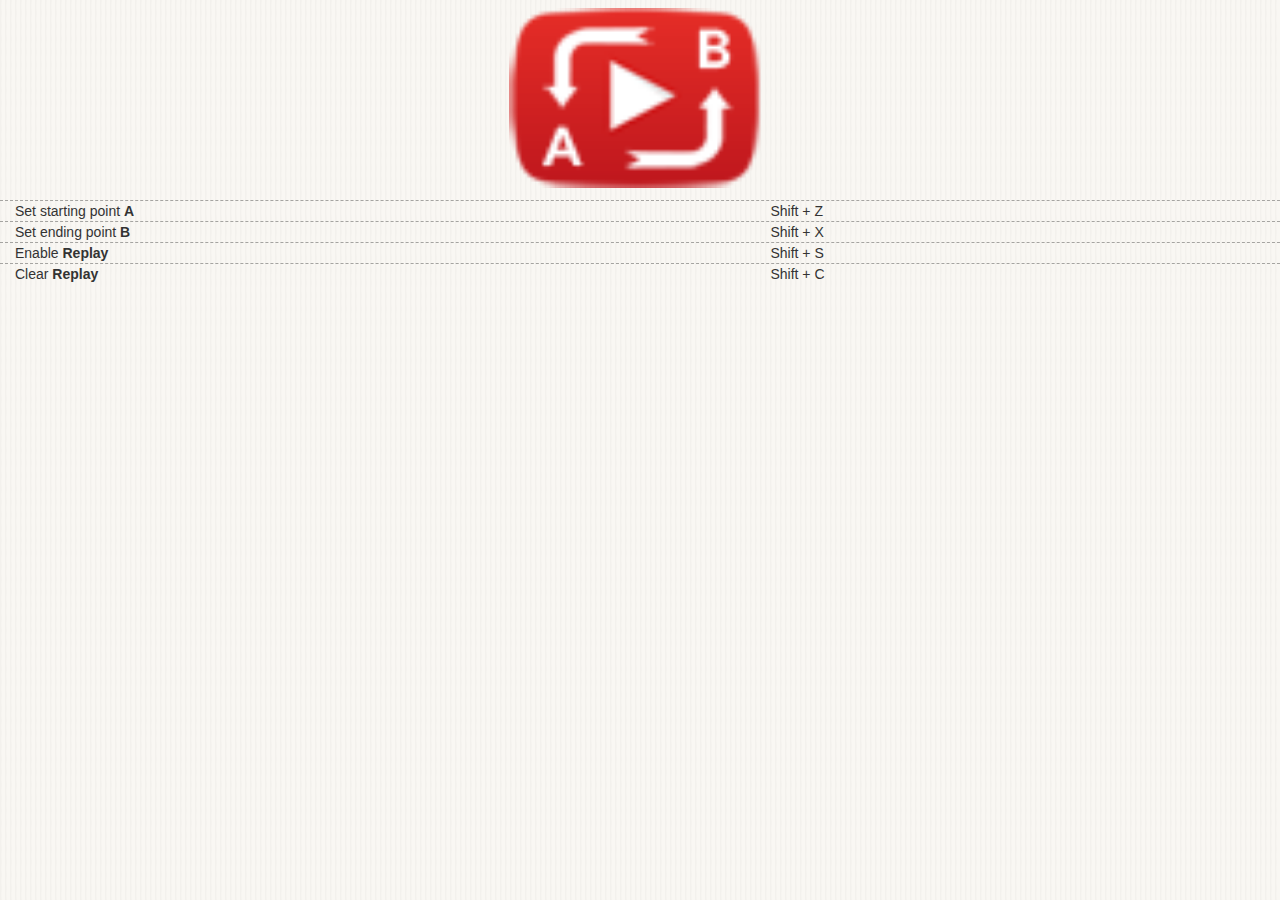
==== html/popup.html @ e7fb39e2 "change icon + add poup" ====
<!DOCTYPE html>
<html lang="en">
<head>
    <meta charset="UTF-8">
    <link rel="stylesheet" href="/css/popup.css">
    <link rel="stylesheet" href="/css/bootstrap.css">
    <title>Popup</title>

</head>
<body>
<div>
    <div id="titletext">
        <img src="/images/autoreplay-48.png" class="logo">
    </div>
    <div class="menu">

        <div class="row item">
            <div class="col-7">
                Set starting point <strong>A</strong>
            </div>
            <div class="col-5">
                Shift + Z
            </div>
        </div>
        <div class="row item">
            <div class="col-7">
                Set ending point <strong>B</strong>
            </div>
            <div class="col-5">
                Shift + X
            </div>
        </div>
        <div class="row item">
            <div class="col-7">
                Enable <strong>Replay</strong>
            </div>
            <div class="col-5">
                Shift + S
            </div>
        </div>
        <div class="row item">
            <div class="col-7">
                Clear <strong>Replay</strong>
            </div>
            <div class="col-5">
                Shift + C
            </div>
        </div>
    </div>


</div>


</body>
</html>
---- css/popup.css ----
body {
    min-width: 250px;
    margin: 0px;
    font-family: Segoe UI, Arial, sans-serif;
    font-size: 13px;
    color: #545454;
    background-color: #f8f6f2;
    background-image: url(/images/background.png);
}
#titletext {
    padding: 8px 8px 2px 0px;
    text-align: center;
}
.logo {
    cursor: pointer;
    height: auto;
    width: 20%;
}
.menu{
    /*padding-left: 20px;*/
    /*padding-top: 10px;*/
    padding: 10px 0px 10px 15px;
}
.item{
    border-top: 1px dashed #a5a4a1;
}
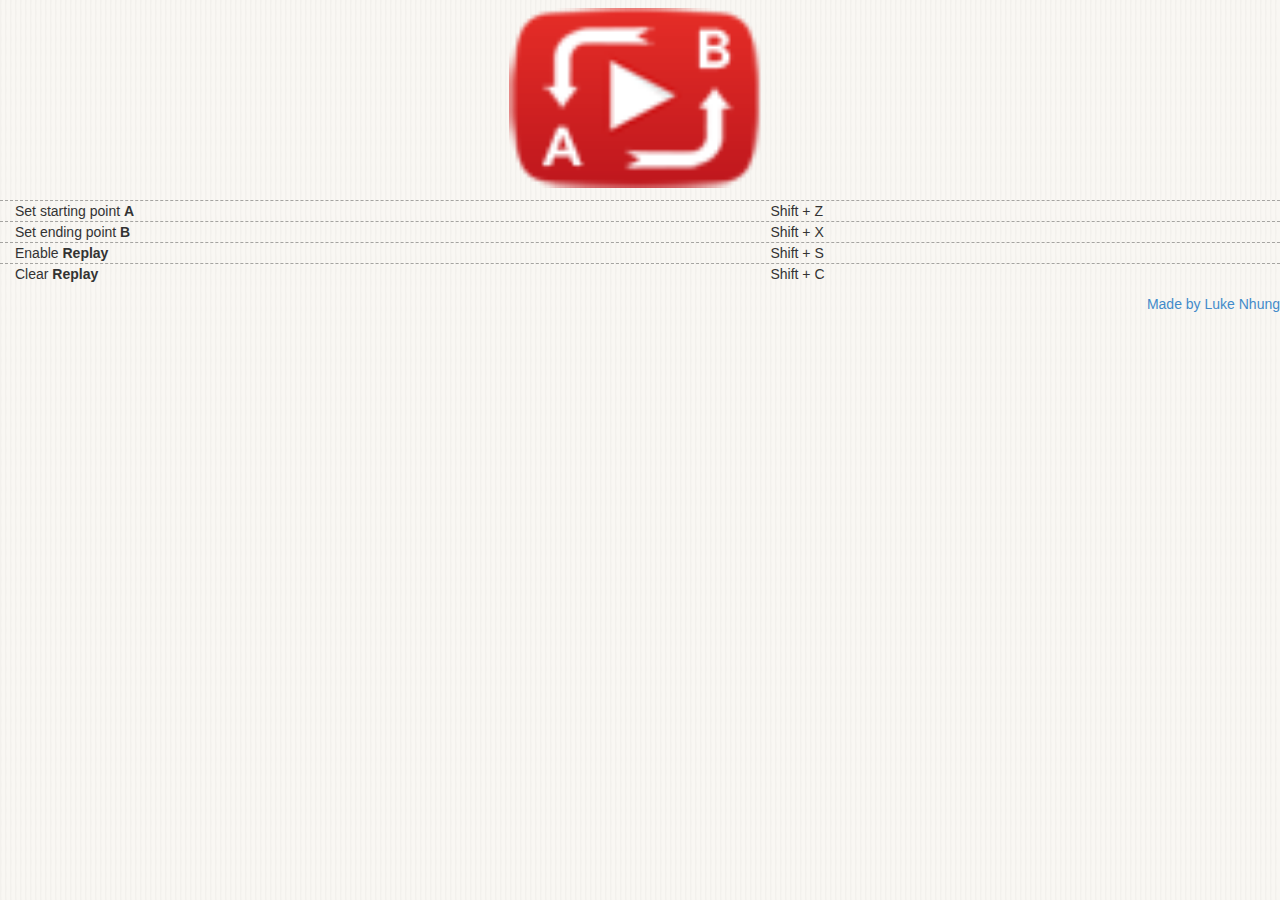
==== commit 9281ea31: "add made by" ====
--- a/html/popup.html
+++ b/html/popup.html
@@ -47,6 +47,9 @@
             </div>
         </div>
     </div>
+    <div id="footer">
+        <a href="">Made by Luke Nhung</a>
+    </div>
 
 
 </div>
--- a/css/popup.css
+++ b/css/popup.css
@@ -23,4 +23,7 @@
 }
 .item{
     border-top: 1px dashed #a5a4a1;
+}
+#footer{
+    float: right;
 }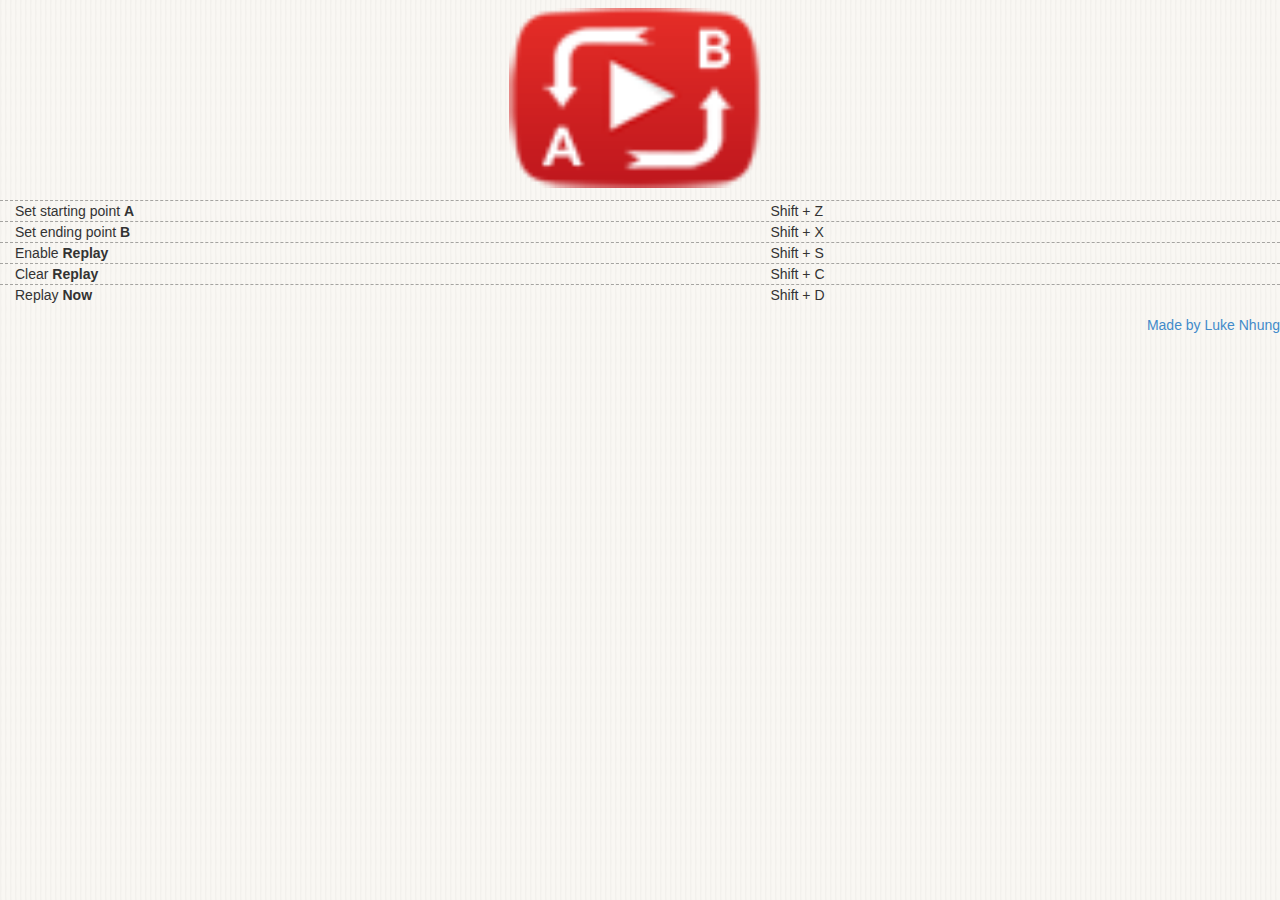
==== commit 6b2a03b0: "add replay now feature" ====
--- a/html/popup.html
+++ b/html/popup.html
@@ -46,6 +46,14 @@
                 Shift + C
             </div>
         </div>
+        <div class="row item">
+            <div class="col-7">
+                Replay <strong>Now</strong>
+            </div>
+            <div class="col-5">
+                Shift + D
+            </div>
+        </div>
     </div>
     <div id="footer">
         <a href="">Made by Luke Nhung</a>
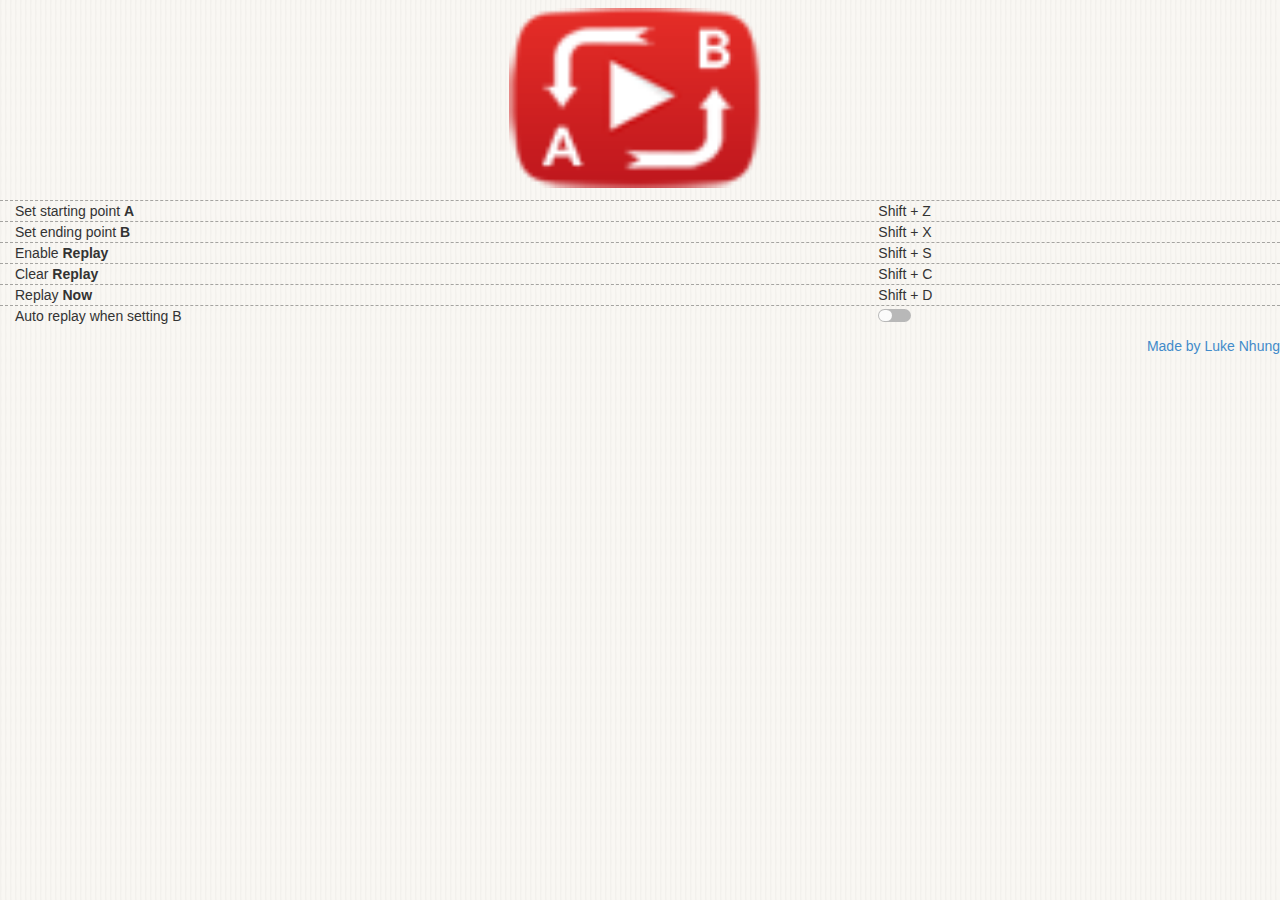
==== commit 596dd87e: "implement enable/disable replay when setting B" ====
--- a/html/popup.html
+++ b/html/popup.html
@@ -4,54 +4,71 @@
     <meta charset="UTF-8">
     <link rel="stylesheet" href="/css/popup.css">
     <link rel="stylesheet" href="/css/bootstrap.css">
+    <script src="/scripts/jquery.js"></script>
+    <script src="/scripts/popup.js"></script>
     <title>Popup</title>
 
 </head>
 <body>
-<div>
+<div id="popup">
     <div id="titletext">
         <img src="/images/autoreplay-48.png" class="logo">
     </div>
     <div class="menu">
 
         <div class="row item">
-            <div class="col-7">
+            <div class="col-8">
                 Set starting point <strong>A</strong>
             </div>
-            <div class="col-5">
+            <div class="col-4">
                 Shift + Z
             </div>
         </div>
         <div class="row item">
-            <div class="col-7">
+            <div class="col-8">
                 Set ending point <strong>B</strong>
             </div>
-            <div class="col-5">
+            <div class="col-4">
                 Shift + X
             </div>
         </div>
         <div class="row item">
-            <div class="col-7">
+            <div class="col-8">
                 Enable <strong>Replay</strong>
             </div>
-            <div class="col-5">
+            <div class="col-4">
                 Shift + S
             </div>
         </div>
         <div class="row item">
-            <div class="col-7">
+            <div class="col-8">
                 Clear <strong>Replay</strong>
             </div>
-            <div class="col-5">
+            <div class="col-4">
                 Shift + C
             </div>
         </div>
         <div class="row item">
-            <div class="col-7">
+            <div class="col-8">
                 Replay <strong>Now</strong>
             </div>
-            <div class="col-5">
+            <div class="col-4">
                 Shift + D
+            </div>
+        </div>
+        <div class="row item">
+            <div class="col-8">
+                Auto replay when setting B
+            </div>
+            <div class="col-4 checkbox-on-off">
+                <span id="checkboxSpan" class=" yt-uix-checkbox-on-off ">
+                    <input id="repeatBCheckbox" class="" type="checkbox">
+                    <label for="repeatBCheckbox" id="autoplay-checkbox-label" class="">
+                        <span class="checked"></span>
+                        <span class="toggle"></span>
+                        <span class="unchecked"></span>
+                    </label>
+                </span>
             </div>
         </div>
     </div>
--- a/css/popup.css
+++ b/css/popup.css
@@ -1,5 +1,5 @@
 body {
-    min-width: 250px;
+    min-width: 285px;
     margin: 0px;
     font-family: Segoe UI, Arial, sans-serif;
     font-size: 13px;
@@ -17,8 +17,7 @@
     width: 20%;
 }
 .menu{
-    /*padding-left: 20px;*/
-    /*padding-top: 10px;*/
+
     padding: 10px 0px 10px 15px;
 }
 .item{
@@ -26,4 +25,107 @@
 }
 #footer{
     float: right;
+}
+
+.yt-uix-checkbox-on-off {
+    position: relative;
+    display: inline-block;
+    width: 35px;
+    height: 15px;
+    padding-right: 2px;
+    overflow: hidden;
+    vertical-align: middle;
+    cursor: pointer
+}
+
+.yt-uix-checkbox-on-off input[type=checkbox] {
+    position: absolute;
+    margin: 0;
+    width: 37px;
+    height: 15px;
+    opacity: 0
+}
+
+.yt-uix-checkbox-on-off label {
+    display: inline-block;
+    border: 1px solid transparent;
+    height: 13px;
+    width: 100%;
+    background: #b8b8b8;
+    border-radius: 20px
+}
+
+.yt-uix-checkbox-on-off input[type=checkbox]:checked+label {
+    background-color: #167ac6
+}
+
+.yt-uix-checkbox-on-off label>* {
+    display: inline-block;
+    height: 100%;
+    vertical-align: top;
+    -moz-transition: width .1s;
+    -webkit-transition: width .1s;
+    transition: width .1s
+}
+
+.yt-uix-checkbox-on-off .checked {
+    text-align: center;
+    line-height: 13px
+}
+
+.yt-uix-checkbox-on-off .checked:before {
+    content: '';
+    display: inline-block;
+    vertical-align: middle;
+    background: no-repeat url(https://s.ytimg.com/yts/imgbin/www-hitchhiker-vflcg0JDg.webp) -456px -87px;
+    background-size: auto;
+    width: 10px;
+    height: 7px
+}
+
+.yt-uix-checkbox-on-off .toggle {
+    margin-left: -4px;
+    background: #fbfbfb;
+    width: 13px;
+    border-radius: 13px
+}
+.yt-uix-checkbox-on-off .checked,.yt-uix-checkbox-on-off input[type=checkbox]:checked+label .unchecked {
+    width: 0
+}
+
+.yt-uix-checkbox-on-off .unchecked,.yt-uix-checkbox-on-off input[type=checkbox]:checked+label .checked {
+    width: 22px
+}
+
+.yt-uix-checkbox-on-off input[type=checkbox]:disabled+label {
+    opacity: .5
+}
+
+.yt-uix-checkbox-on-off.large {
+    width: 54px;
+    height: 24px
+}
+
+.yt-uix-checkbox-on-off.large input[type=checkbox] {
+    width: 56px;
+    height: 24px
+}
+
+.yt-uix-checkbox-on-off.large label {
+    height: 22px;
+    border-radius: 22px
+}
+
+.yt-uix-checkbox-on-off.large .checked {
+    line-height: 22px
+}
+
+.yt-uix-checkbox-on-off.large label .toggle {
+    width: 22px;
+    height: 22px;
+    border-radius: 22px
+}
+
+.yt-uix-checkbox-on-off.large .unchecked,.yt-uix-checkbox-on-off.large input[type=checkbox]:checked+label .checked {
+    width: 32px
 }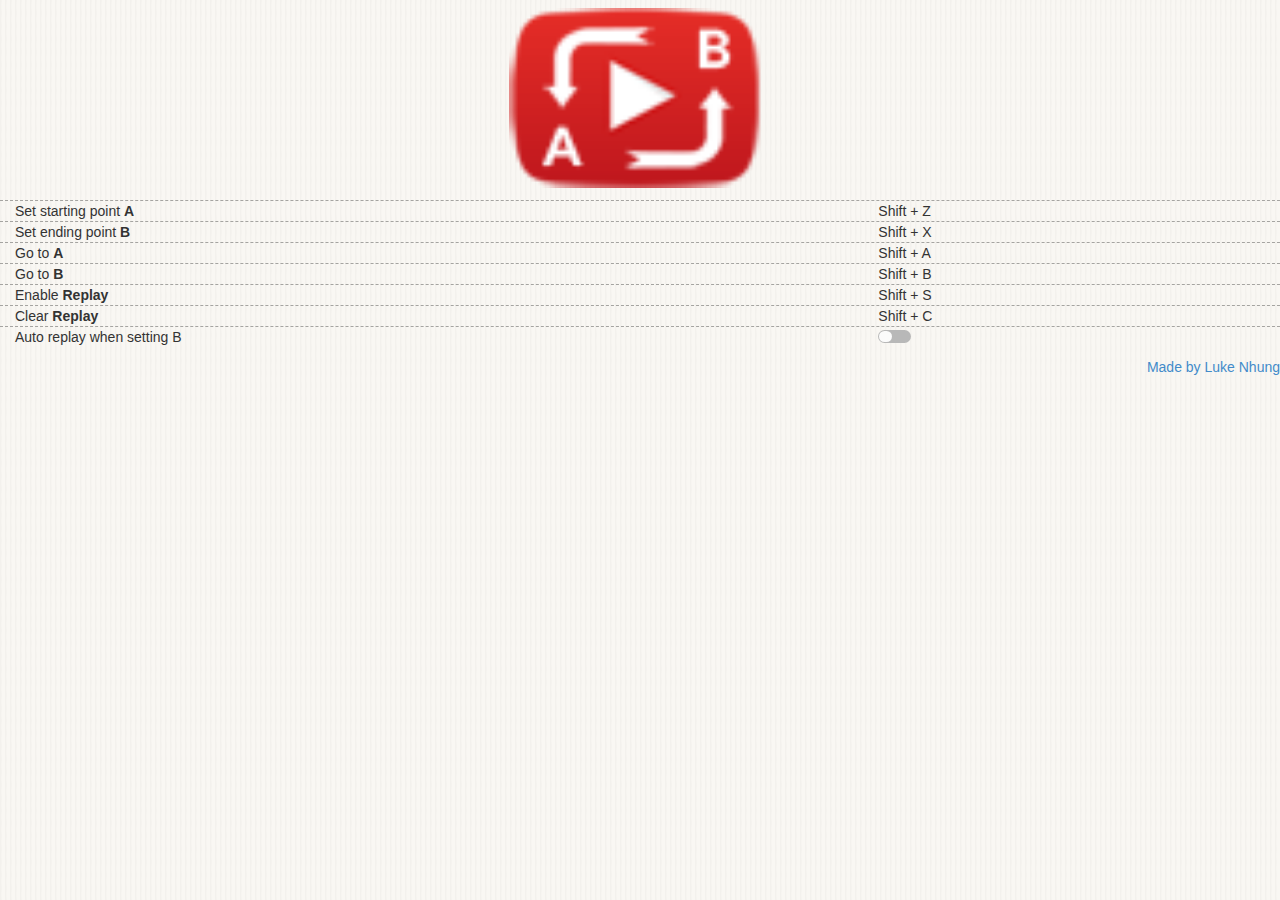
==== commit 907bb141: "implemented" ====
--- a/html/popup.html
+++ b/html/popup.html
@@ -34,6 +34,22 @@
         </div>
         <div class="row item">
             <div class="col-8">
+                Go to <strong>A</strong>
+            </div>
+            <div class="col-4">
+                Shift + A
+            </div>
+        </div>
+        <div class="row item">
+            <div class="col-8">
+                Go to <strong>B</strong>
+            </div>
+            <div class="col-4">
+                Shift + B
+            </div>
+        </div>
+        <div class="row item">
+            <div class="col-8">
                 Enable <strong>Replay</strong>
             </div>
             <div class="col-4">
@@ -46,14 +62,6 @@
             </div>
             <div class="col-4">
                 Shift + C
-            </div>
-        </div>
-        <div class="row item">
-            <div class="col-8">
-                Replay <strong>Now</strong>
-            </div>
-            <div class="col-4">
-                Shift + D
             </div>
         </div>
         <div class="row item">
@@ -75,10 +83,6 @@
     <div id="footer">
         <a href="">Made by Luke Nhung</a>
     </div>
-
-
 </div>
-
-
 </body>
 </html>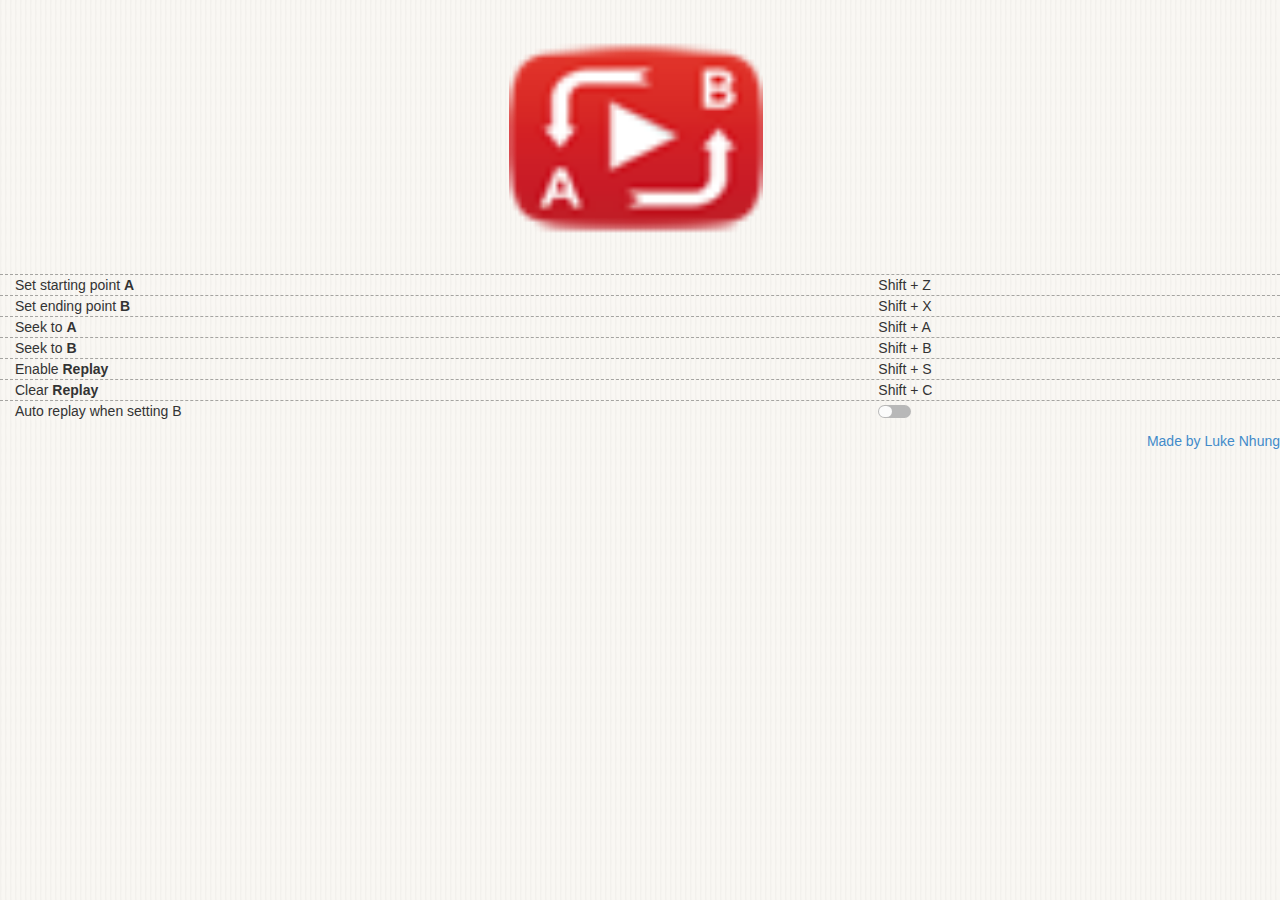
==== commit 9713cb0a: "refactor" ====
--- a/html/popup.html
+++ b/html/popup.html
@@ -15,7 +15,7 @@
         <img src="/images/autoreplay-48.png" class="logo">
     </div>
     <div class="menu">
-
+    
         <div class="row item">
             <div class="col-8">
                 Set starting point <strong>A</strong>
@@ -34,7 +34,7 @@
         </div>
         <div class="row item">
             <div class="col-8">
-                Go to <strong>A</strong>
+                Seek to <strong>A</strong>
             </div>
             <div class="col-4">
                 Shift + A
@@ -42,7 +42,7 @@
         </div>
         <div class="row item">
             <div class="col-8">
-                Go to <strong>B</strong>
+                Seek to <strong>B</strong>
             </div>
             <div class="col-4">
                 Shift + B
